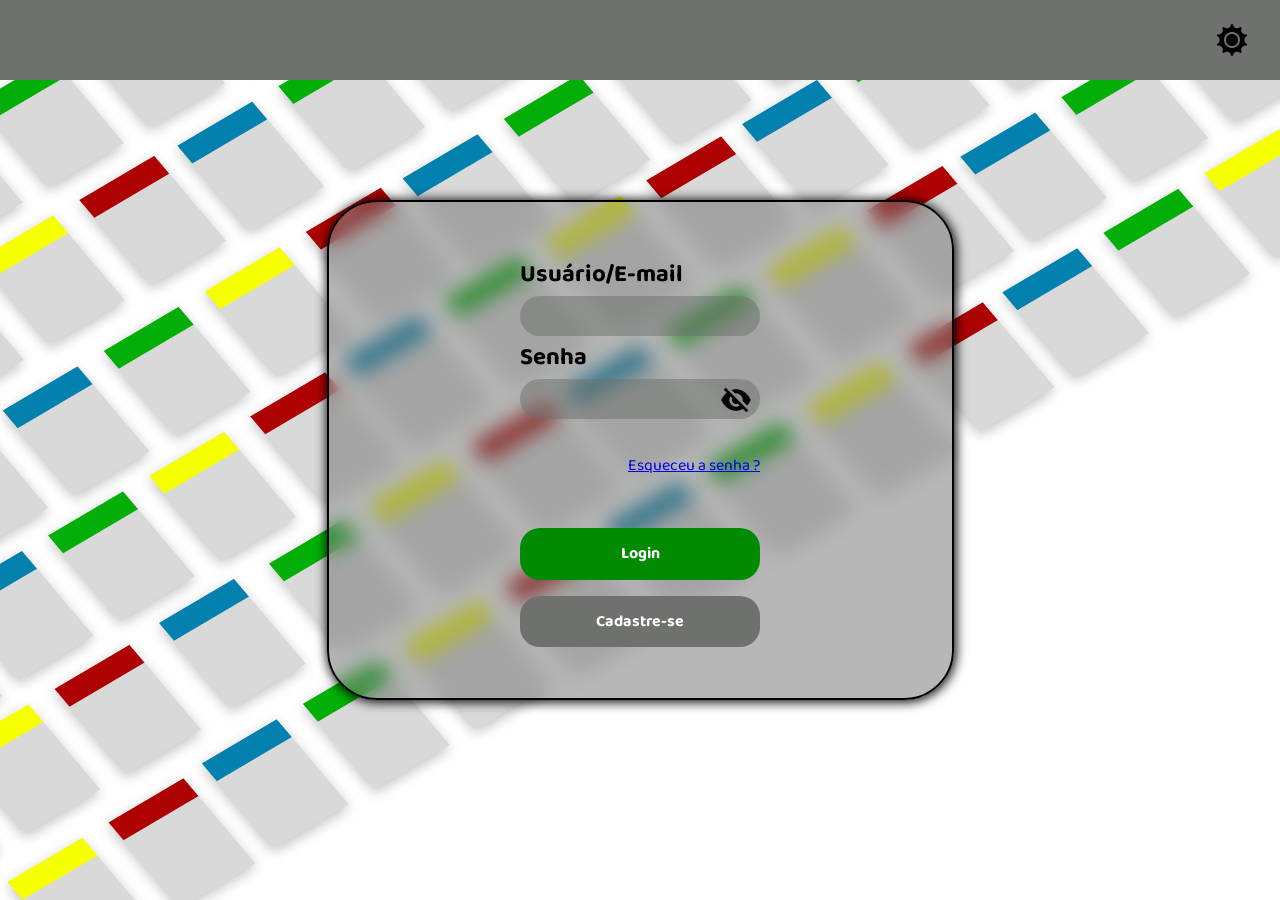
==== login.html @ 27ab6292 "Corrigindo estrutura de pastas" ====
<!DOCTYPE html>
<html lang="pt-BR">

<head>
    <meta charset="UTF-8">
    <meta name="viewport" content="width=device-width, initial-scale=1.0">
    <title>Login</title>
    <link rel="stylesheet" href="./style/login.css">
</head>

        <!-- Login -->
<body>
    <div class="header-cinza"><img src="style/img/lua.png" alt="Imagem Lua"></div>

        <form>
            <div>

            <div class="input-dados">
                <label for="input-user">Usuário/E-mail</label>
                <input id="input-user" type="text" name="input-user">
            </div>

            <div class="input-dados">
                <label for="input-senha">Senha</label>
                    <input id="input-senha" type="text" name="input-senha">
                    <img src="style/img/ocultar-senha-preto.png" alt="" id="icone-senha">

                <div class="div-caixa-senha">
                    <a href="#">Esqueceu a senha ?</a>
                </div>
            </div>

            <div class="div-buttons">
                <button class="button login">Login</button>
                <button class="button cadastro">Cadastre-se</button>
            </div>
            
            </div>
        </form>
</body>


</html>

<!-- Signed by Developer Matthew, Nicolas Ferreira Cândido -->
---- style/login.css ----
@import url('https://fonts.googleapis.com/css2?family=Baloo+Paaji+2:wght@400..800&display=swap');


:root {
    --bg-01: #ffff;
    --btn-01: #008B00;
    --btn-02: #6F716F;
    --border: #000;
    --txt-color: #fff;
}

* {
    font-family: "Baloo Paaji 2", sans-serif;
    margin: 0;
    padding: 0;
    box-sizing: border-box;
}

body {
    height: 100vh;
    display: flex;
    justify-content: center;
    align-items: center;
    /* background: url("img/Group\ 23.svg"); */
    background-image: url("img/fundo_novo_oficial.png");
    background-repeat: no-repeat;
    background-position: end;
    background-size: cover;
}

.header-cinza {
    background-color: var(--btn-02);
    width: 100%;
    height: 80px;
    position: fixed;
    top: 0;
    display: flex;
    justify-content: end;
    align-items: center;
}

.header-cinza img {
    margin-right: 2rem;
}

form {
    background-color: rgba(111, 113, 111, 50%);
    backdrop-filter: blur(10px);
    border: 2px solid var(--border);
    box-shadow: 1px 1px 12px 1px var(--border);
    width: 627px;
    height: 500px;
    border-radius: 50px;
    display: flex;
    justify-content: center;
    align-items: center;
}

.input-dados {
    display: flex;
    flex-direction: column;
}

.input-dados > label {
    font-size: 1.5rem;
    font-weight: bold;
}

.input-dados > input {
    display: inline-block;
    padding: 1rem;
    width: 15rem;
    height: 2.5rem;
    border-radius: 10rem;
    border: none;
    outline: none;
    background-color: rgba(111, 113, 111, .5);
}

#icone-senha {
    width: 32px;
    position: relative;
    left: 200px;
    bottom: 35px;
    z-index: 20;
}

.input-dados .div-caixa-senha {
    display: flex;
    justify-content: end;
    align-items: center;
    gap: .5rem;
}

button {
    border: 1px none transparent;
    padding: .7rem;
    border-radius: 20px;
    background-color: var(--btn-02);
    color: var(--txt-color);
    font-size: 1rem;
    font-weight: bold;
    letter-spacing: px;
}

.login {
    background-color: var(--btn-01);
}

.div-buttons {
    margin-top: 3rem;
    display: flex;
    flex-direction: column;
    gap: 1rem;
}
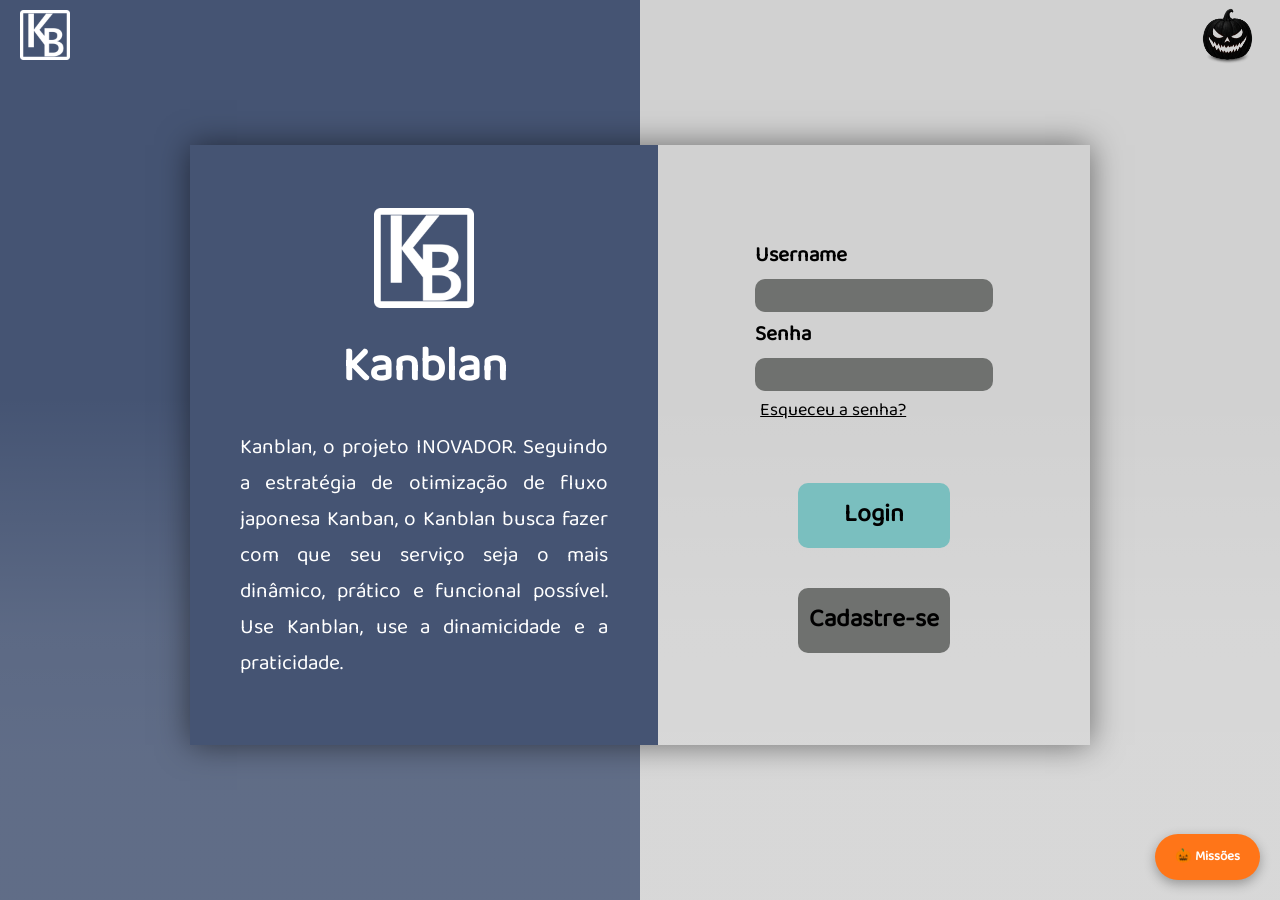
==== commit a61f5dbf: "EPA RELEASE Versão final para o EPA" ====
--- a/login.html
+++ b/login.html
@@ -1,46 +1,74 @@
-<!DOCTYPE html>
-<html lang="pt-BR">
-
-<head>
-    <meta charset="UTF-8">
-    <meta name="viewport" content="width=device-width, initial-scale=1.0">
-    <title>Login</title>
-    <link rel="stylesheet" href="./style/login.css">
-</head>
-
-        <!-- Login -->
-<body>
-    <div class="header-cinza"><img src="style/img/lua.png" alt="Imagem Lua"></div>
-
-        <form>
-            <div>
-
-            <div class="input-dados">
-                <label for="input-user">Usuário/E-mail</label>
-                <input id="input-user" type="text" name="input-user">
-            </div>
-
-            <div class="input-dados">
-                <label for="input-senha">Senha</label>
-                    <input id="input-senha" type="text" name="input-senha">
-                    <img src="style/img/ocultar-senha-preto.png" alt="" id="icone-senha">
-
-                <div class="div-caixa-senha">
-                    <a href="#">Esqueceu a senha ?</a>
-                </div>
-            </div>
-
-            <div class="div-buttons">
-                <button class="button login">Login</button>
-                <button class="button cadastro">Cadastre-se</button>
-            </div>
-            
-            </div>
-        </form>
-</body>
-
-
-</html>
-
-<!-- Signed by Developer Matthew, Nicolas Ferreira Cândido -->
-
+<!DOCTYPE html>
+<html lang="pt-BR">
+
+<head>
+    <meta charset="UTF-8">
+    <meta name="viewport" content="width=device-width, initial-scale=1.0">
+    <title>Login - Kanblan</title>
+    <link rel="stylesheet" href="styles/login.css">
+    <script src="scripts/darkmode.js" defer></script>
+    <script src="scripts/logincad.js" defer></script>
+    <link rel="stylesheet" href="styles/halloween.css">
+    <script src="scripts/halloween.js" defer></script>
+</head>
+
+<body>
+    <header>
+        <a class="logo" href="index.html">
+            <img src="src/white-logo.svg">
+        </a>
+
+        <button title="Modo Halloween" id="toggle-theme"></button>
+    </header>
+    <main>
+        <div id="menu-login">
+            <div class="info-site">
+                <img src="resources/images/logoKB_branca.png" alt="">
+                <h1>Kanblan</h1>
+                <p>Kanblan, o projeto INOVADOR. Seguindo a estratégia de otimização de fluxo japonesa Kanban, o Kanblan
+                    busca fazer com que seu serviço seja o mais dinâmico, prático e funcional possível. Use Kanblan, use
+                    a dinamicidade e a praticidade.</p>
+            </div>
+            <div class="login-site">
+                <form action="login-form">
+                    <label for="username-login">Username</label>
+                    <input type="text" id="username-login" name="username-login" autocomplete="off">
+
+                    <label for="password-login">Senha</label>
+                    <input type="password" name="password-login" id="password-login">
+
+
+                    <div class="forgot-password">
+                        <a href="">Esqueceu a senha?</a>
+                        <span class="mensagem-erro" style="color: transparent;">Usuário ou senha incorretos</span>
+                    </div>
+                </form>
+
+
+
+
+                <div class="form-buttons">
+                    <button id="btn-login" type="button">Login</button>
+                    <button id="btn-register" type="button"><a href="cadastro.html">Cadastre-se</a></button>
+                </div>
+            </div>
+        </div>
+    </main>
+
+    <div class="quest-sidebar" id="questSidebar">
+            <div class="quest-header">
+                <h2>🎃 Missões de Halloween</h2>
+                <button id="toggleQuests">×</button>
+            </div>
+
+            <div class="quest-content">
+                <p id="questText">1 - Crie uma conta. Lembre-se do usuário e senha.</p>
+                <button id="nextQuest" disabled>Próxima Quest →</button>
+            </div>
+        </div>
+
+        <button class="open-quests-btn" id="openQuests">🎃 Missões</button>
+
+</body>
+
+</html>
--- a/styles/login.css
+++ b/styles/login.css
@@ -0,0 +1,317 @@
+@font-face {
+    font-family: 'JejuHallasan';
+    src: url('../fonts/JejuHallasan-Regular.woff2') format('woff2');
+}
+
+@font-face {
+    font-family: 'Ballo';
+    src: url('../fonts/BalooBhaijaan2-Regular.woff2') format('woff2'); 
+}
+
+:root {
+    --primary: #fff;
+    --secundary: #000;
+    --tertiary: #455473;
+    --quaternary: #9CB0D3;
+    --quinary: #D1D1D1;
+    --senary: #C44B4B;
+    --septenary: #E1B84B;
+    --octonary: #5BA47A;
+
+    --bg-color-primary: #455473;
+    --bg-color-secondary: #D1D1D1;
+
+    --text-color-form: #000;
+
+    --bg-color-transparent1: #ffffff20;
+    --bg-color-transparent2: #ffffff25;
+
+    --button-login: #7ABFBF;
+    --button-text-login: #000;
+
+    --button-register: #6F716F;
+    --button-text-register: #000;
+
+    --font1: 'Ballo';
+
+    --toggle-theme-button: url('../src/halloween/jackoff.png');
+}
+
+[data-theme="halloween"] {
+    --bg-color-primary: #730202;
+    --bg-color-secondary: #0D0D0D;
+
+    --bg-color-transparent1: transparent;
+    --bg-color-transparent2: transparent;
+
+    --text-color-form: #F29F05;
+
+    --button-login: #190035;
+    --button-text-login: #F29F05;
+
+
+    --button-register: #D93D04;
+
+    --font1: 'JejuHallasan';
+
+    --toggle-theme-button: url('../src/halloween/jackon.png');
+
+}
+
+* {
+    margin: 0;
+    padding: 0;
+    box-sizing: border-box;
+    font-family: var(--font1), sans-serif;
+}
+
+a {
+    text-decoration: none;
+    color: #000;
+}
+
+html,
+body {
+    min-height: 100vh;
+}
+
+body {
+    display: flex;
+    flex-direction: column;
+    background:
+        linear-gradient(to bottom, transparent 44%, var(--bg-color-transparent1) 70%, var(--bg-color-transparent2) 84%, var(--bg-color-transparent2) 100%),
+        linear-gradient(to right, var(--bg-color-primary) 0%, var(--bg-color-primary) 50%, var(--bg-color-secondary) 50%, var(--bg-color-secondary) 100%);
+}
+
+button {
+    border: none;
+    background: none;
+}
+
+header {
+    display: flex;
+    justify-content: space-between;
+    align-items: center;
+    padding: 20px;
+    height: 70px;
+    width: 100%;
+}
+
+.logo img {
+    margin-top: 10px;
+    width: 50px;
+    height: 50px;
+}
+
+#toggle-theme {
+    width: 65px;
+    height: 65px;
+    background-image: var(--toggle-theme-button);
+    background-size: contain;
+    cursor: pointer;
+    transition: background-image 0.3s ease;
+}
+
+main {
+    display: flex;
+    justify-content: center;
+    align-items: center;
+    flex: 1;
+}
+
+#menu-cadastro,
+#menu-login {
+    display: flex;
+    width: 900px;
+    height: 600px;
+    transform: translateY(-40px);
+
+    box-shadow: 0px 0px 30px rgba(0, 0, 0, 0.5);
+}
+
+
+.info-site img {
+    width: 100px;
+}
+
+.info-site p {
+    padding: 0 50px 0 50px;
+    font-size: 21px;
+}
+
+.info-site h1 {
+    font-size: 48px;
+}
+
+.info-site {
+    display: flex;
+    flex-direction: column;
+    align-items: center;
+    justify-content: center;
+    gap: 20px;
+    width: 52%;
+    background-color: var(--bg-color-primary);
+    color: white;
+    text-align: justify;
+}
+
+.cadastro-site,
+.login-site {
+    display: flex;
+    flex-direction: column;
+    justify-content: center;
+    align-items: center;
+    width: 48%;
+}
+
+.cadastro-site form,
+.login-site form {
+    display: flex;
+    flex-direction: column;
+    width: 55%;
+    gap: 5px;
+    position: relative;
+
+}
+
+.cadastro-site form label,
+.login-site form label {
+    display: flex;
+    flex-direction: column;
+    font-size: 21px;
+    font-weight: bold;
+    width: 80%;
+}
+
+.cadastro-site form input,
+.login-site form input {
+    height: 33px;
+    background-color: #6F716F;
+    border-radius: 10px;
+    border: none;
+    padding-left: .5rem;
+}
+
+.login-site {
+    color: var(--text-color-form);
+}
+
+.form-buttons {
+    display: flex;
+    flex-direction: column;
+    gap: 40px;
+    margin-top: 30px;
+}
+
+.forgot-password {
+    display: flex;
+    justify-content: flex-end;
+}
+
+.forgot-password a {
+    color: var(--text-color-form);
+    text-decoration: none;
+    font-size: 18px;
+    font-weight: 200;
+    padding: 0 5px 0 5px;
+    text-decoration: underline;
+}
+
+.form-buttons #btn-cadastrar {
+    background-color: #7ABFBF;
+    font-size: 25px;
+    font-weight: bold;
+    padding: 10px;
+    border-radius: 10px;
+    cursor: pointer;
+}
+
+.form-buttons #btn-login {
+    background-color: var(--button-login);
+    color: var(--button-text-login);
+    font-size: 25px;
+    font-weight: bold;
+    padding: 10px;
+    border-radius: 10px;
+    cursor: pointer;
+    border: transparent 1px solid;
+}
+
+#btn-login:hover{
+    border: #D93D04 1px solid;
+}
+
+.form-buttons #btn-register {
+    background-color: var(--button-register);
+    font-size: 25px;
+    font-weight: bold;
+    padding: 10px;
+    border-radius: 10px;
+    cursor: pointer;
+    border: transparent 1px solid;
+}
+
+#btn-register:hover {
+    border: #7700ff 1px solid;
+}
+
+/* Mensagem Erro */
+
+.forgot-password {
+    display: flex;
+    flex-direction: column;
+}
+
+.mensagem-erro {
+    color: red;
+}
+
+
+.mensagem-incompleta,
+.existente,
+.senha-inexiste {
+    color: red;
+    position: absolute;
+    bottom: -25px;
+    left: 10px;
+    width: 20rem;
+}
+
+.mensagem-sucesso {
+    display: flex;
+    position: fixed;
+    inset: 0;
+    width: 100vw;
+    height: 100vh;
+    justify-content: center;
+    align-items: center;
+    z-index: 9999;
+    background-color: rgba(0, 0, 0, 0.3);
+}
+
+.mensagem-sucesso .mensagem {
+    display: flex;
+    flex-direction: column;
+    justify-content: center;
+    align-items: center;
+    gap: 1rem;
+    padding: 20px;
+    width: 300px;
+    height: 150px;
+    background-color: #fff;
+    border-radius: 10px;
+    box-shadow: 0 5px 15px rgba(0, 0, 0, 0.3);
+    position: relative;
+}
+
+.mensagem-sucesso .btn-fechar {
+    position: absolute;
+    top: 10px;
+    right: 10px;
+    font-weight: 900;
+    font-size: 25px;
+}
+
+#password-login {
+    font-family: sans-serif;
+}
--- a/styles/halloween.css
+++ b/styles/halloween.css
@@ -0,0 +1,82 @@
+.open-quests-btn {
+  position: fixed;
+  right: 20px;
+  bottom: 20px;
+  background: #ff7518;
+  color: #fff;
+  border: none;
+  border-radius: 50px;
+  padding: 12px 20px;
+  font-weight: bold;
+  cursor: pointer;
+  box-shadow: 0 4px 12px rgba(0,0,0,0.3);
+  transition: all 0.3s ease;
+}
+.open-quests-btn:hover {
+  background: #ff914d;
+  transform: scale(1.05);
+}
+
+.quest-sidebar {
+  position: fixed;
+  right: -320px;
+  top: 20vh;
+  width: 300px;
+  height: 50vh;
+  background: #1e1e1e;
+  color: #fff;
+  box-shadow: -3px 0 10px rgba(0,0,0,0.5);
+  padding: 20px;
+  transition: right 0.4s ease;
+  display: flex;
+  flex-direction: column;
+  justify-content: space-between;
+  z-index: 1000;
+  border-radius: 10px;
+}
+.quest-sidebar.active {
+  right: 10px;
+}
+
+.quest-header {
+  display: flex;
+  justify-content: space-between;
+  align-items: center;
+}
+.quest-header h2 {
+    color: #fff;
+  font-size: 1.2em;
+  margin: 0;
+}
+.quest-header button {
+  background: none;
+  border: none;
+  color: #fff;
+  font-size: 1.5em;
+  cursor: pointer;
+}
+
+.quest-content p {
+color: #fff;
+  font-size: 1em;
+  margin: 20px 0;
+  line-height: 1.4;
+}
+.quest-content button {
+  width: 100%;
+  padding: 10px;
+  border: none;
+  background: #ff7518;
+  color: #fff;
+  font-weight: bold;
+  border-radius: 8px;
+  cursor: pointer;
+  transition: all 0.3s;
+}
+.quest-content button:hover:not(:disabled) {
+  background: #ff914d;
+}
+.quest-content button:disabled {
+  background: #555;
+  cursor: not-allowed;
+}
